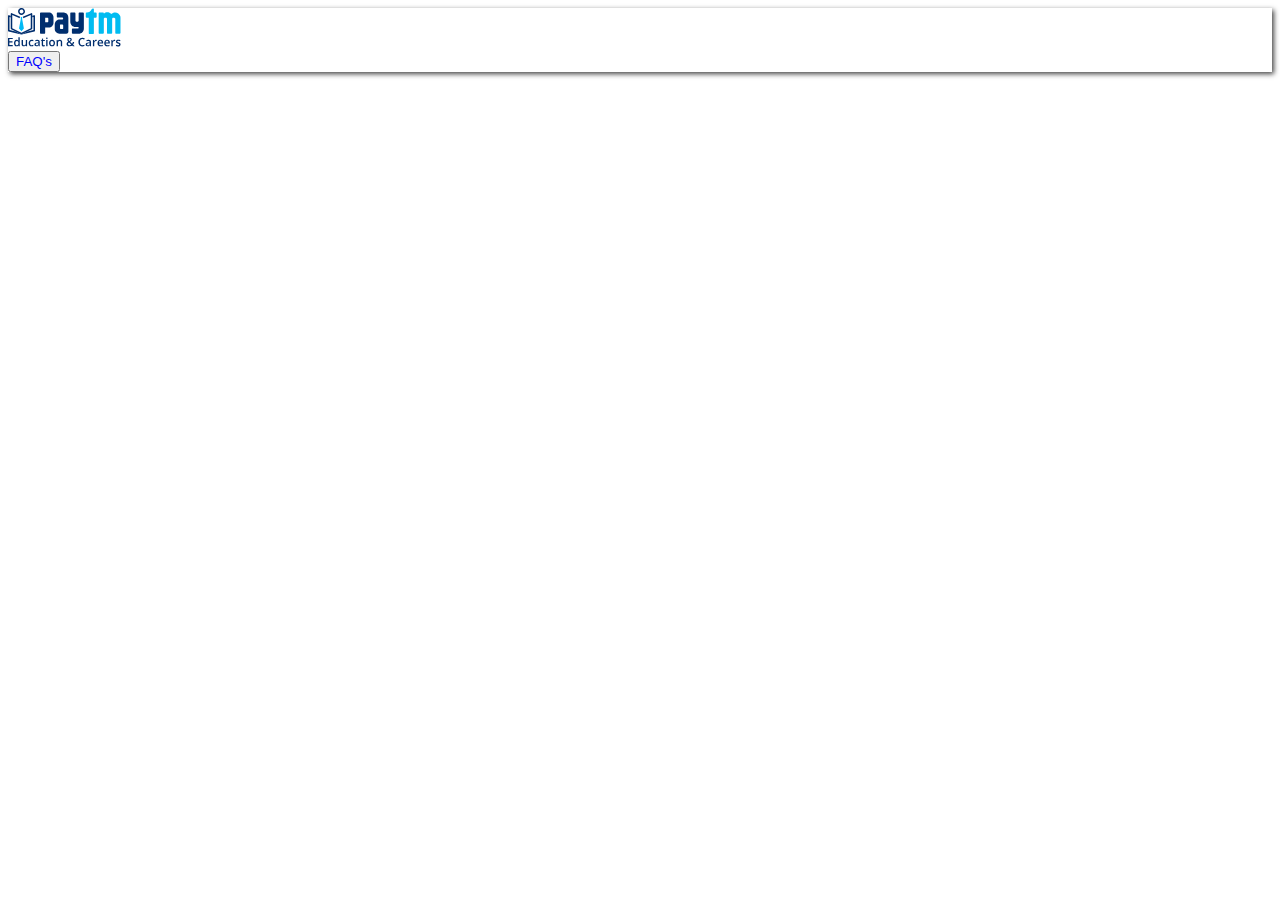
==== index.html @ de5d17c1 "made a nav bar" ====
<!DOCTYPE html>
<html lang="en">
  <head>
    <meta charset="UTF-8" />
    <meta name="viewport" content="width=device-width, initial-scale=1.0" />
    <title>Bootstrap Site</title>
    <link
      rel="stylesheet"
      href="https://stackpath.bootstrapcdn.com/bootstrap/5.0.0-alpha1/css/bootstrap.min.css"
      integrity="sha384-r4NyP46KrjDleawBgD5tp8Y7UzmLA05oM1iAEQ17CSuDqnUK2+k9luXQOfXJCJ4I"
      crossorigin="anonymous"
    />
    <script
      src="https://cdn.jsdelivr.net/npm/popper.js@1.16.0/dist/umd/popper.min.js"
      integrity="sha384-Q6E9RHvbIyZFJoft+2mJbHaEWldlvI9IOYy5n3zV9zzTtmI3UksdQRVvoxMfooAo"
      crossorigin="anonymous"
    ></script>
    <script
      src="https://stackpath.bootstrapcdn.com/bootstrap/5.0.0-alpha1/js/bootstrap.min.js"
      integrity="sha384-oesi62hOLfzrys4LxRF63OJCXdXDipiYWBnvTl9Y9/TRlw5xlKIEHpNyvvDShgf/"
      crossorigin="anonymous"
    ></script>
    <link rel="stylesheet" href="style.css">
  </head>
  <body>
     <nav class="nav py-5 " >
        <div class="navImg mx-5">
            <img src="/images/navImg.svg" alt="">
        </div>
        <button class="btn btn-outline-primary px-4" >
            FAQ's
        </button>

     </nav>
  </body>
</html>
---- style.css ----
.nav{
    box-shadow: 2px 2px 5px rgba(0, 0, 0, 0.738);
}
.btn{
    color: blue;
}
.btn:hover{
    background-color: white;
    color: blue;
}
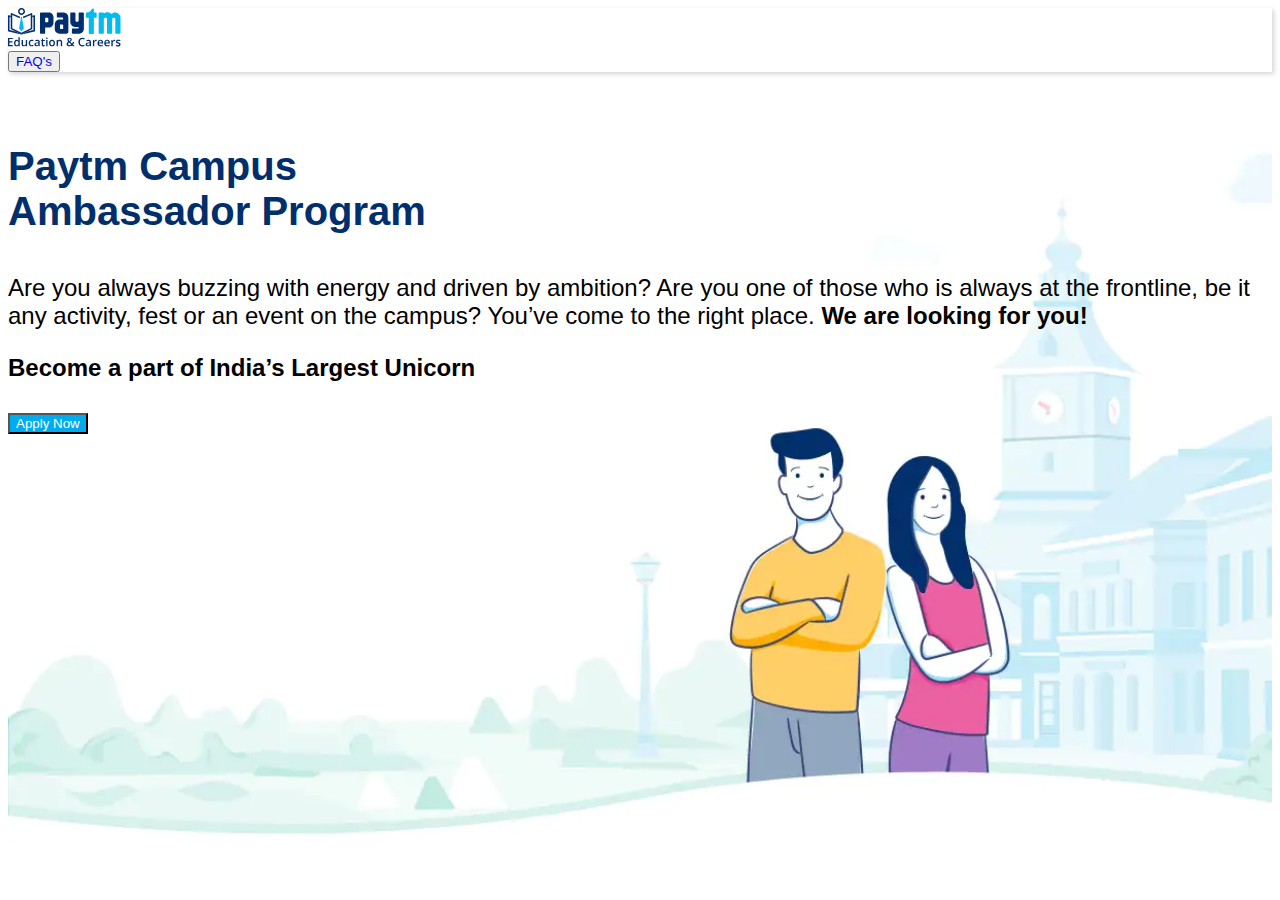
==== commit f294faf9: "LandingSection" ====
--- a/index.html
+++ b/index.html
@@ -23,8 +23,10 @@
     <link rel="stylesheet" href="style.css">
   </head>
   <body>
-     <nav class="nav py-5 " >
-        <div class="navImg mx-5">
+
+    <!-- nav bar section -->
+     <nav class="nav py-5 container-fluid " >
+        <div class="navImg mx-5 pl-3">
             <img src="/images/navImg.svg" alt="">
         </div>
         <button class="btn btn-outline-primary px-4" >
@@ -32,5 +34,29 @@
         </button>
 
      </nav>
+     <div class="container-fluid landingSection " >
+      <div class="container">
+        <div class="landingContent col-6 ml-4 mt-3">
+          <p id="heading">Paytm Campus <br> Ambassador Program</p>
+          <p>Are you always buzzing with energy and driven by ambition? Are you one of those who is always at the frontline, be it any activity, fest or an event on the campus? You’ve come to the right place. <strong>We are looking for you!</strong> </p>
+          <p> <strong>Become a part of India’s Largest Unicorn</strong> </p>
+          <button class="btn  px-4 my-5">
+            Apply Now
+          </button>  
+        </div>
+      </div>
+     </div>
+     <div class="container">
+      <div class="col-3" >
+
+      </div>
+      <div class="col-6" >
+
+      </div>
+      
+
+     </div>
+
+     </section>
   </body>
 </html>
--- a/style.css
+++ b/style.css
@@ -1,5 +1,9 @@
 .nav{
-    box-shadow: 2px 2px 5px rgba(0, 0, 0, 0.738);
+    box-shadow: 2px 2px 5px rgba(0, 0, 0, 0.171);
+    position: sticky;
+    top: 0;
+    z-index: 99;
+    
 }
 .btn{
     color: blue;
@@ -7,4 +11,32 @@
 .btn:hover{
     background-color: white;
     color: blue;
-}+}
+.landingSection{
+    height: 80vh;
+    background-image: url("/images/firstdiv.webp");
+    background-repeat: no-repeat;
+    background-size: cover;
+    position: relative;
+    top: 2rem;
+   
+    
+    
+    
+}
+.landingContent{
+    font-family: 'Open Sans', sans-serif;
+    font-size: 1.5rem;
+    z-index: 1;
+}
+.landingContent p:first-child
+{
+    font-size: 2.5rem;
+    color: #002f6c;
+    font-weight:600 ;
+    z-index: 1;
+}
+.landingContent button{
+    background-color: #00aced;
+    color: white;
+}
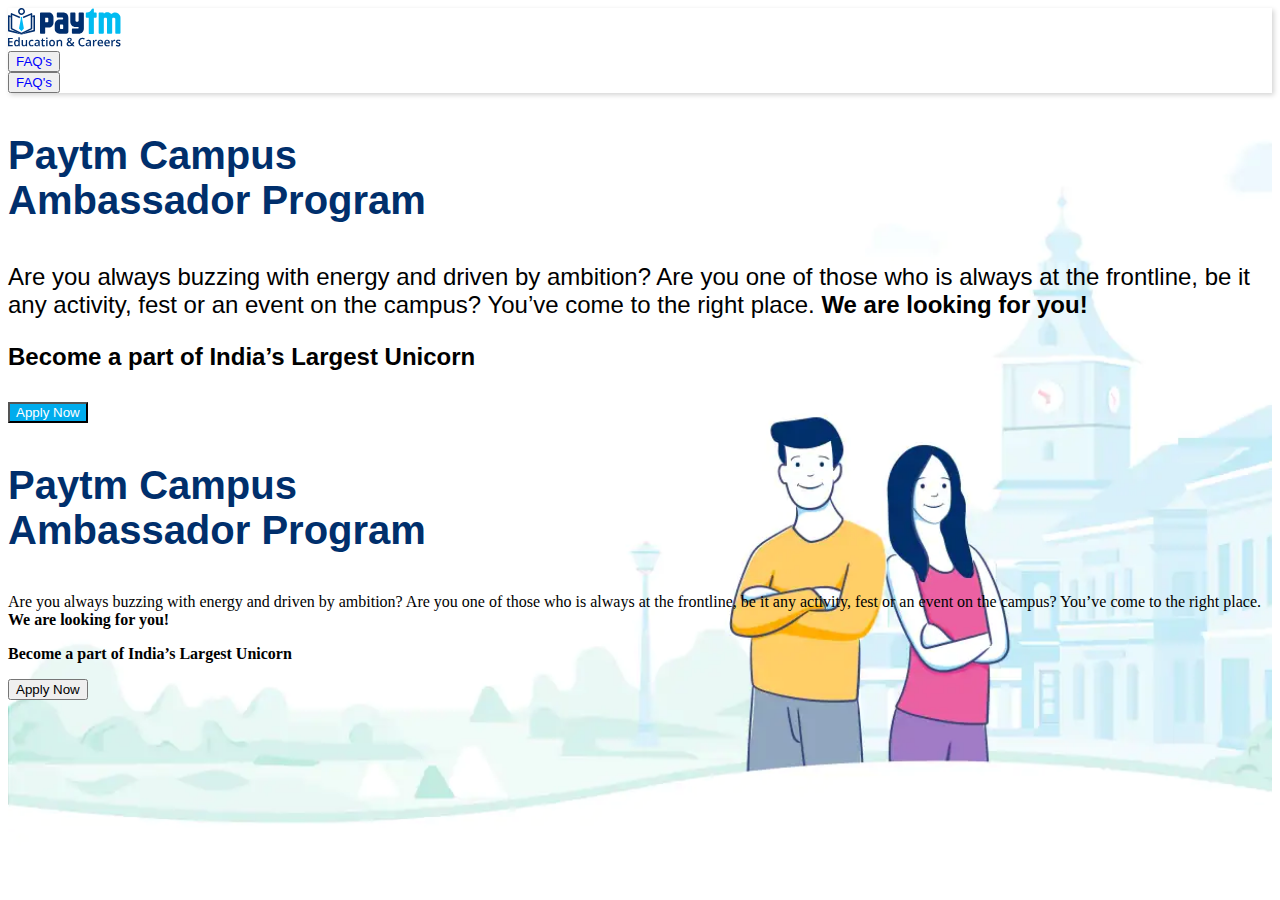
==== commit c50e8985: "landing section responsive" ====
--- a/index.html
+++ b/index.html
@@ -25,38 +25,47 @@
   <body>
 
     <!-- nav bar section -->
-     <nav class="nav py-5 container-fluid " >
-        <div class="navImg mx-5 pl-3">
-            <img src="/images/navImg.svg" alt="">
+     <nav class="nav  py-xs-2 py-md-5 container-fluid " >
+       
+        <div class="navImg   pl-3   col-6 col-md-2  text-md-center"  >
+          <img src="/images/navImg.svg" alt="">
+      </div>
+      <div class=" d-sm-inline-block d-md-none col-6 text-right" >
+        <button class="btn btn-outline-primary px-4 " >
+          FAQ's
         </div>
-        <button class="btn btn-outline-primary px-4" >
-            FAQ's
-        </button>
+     <div class=" d-none d-md-inline-block  ml-n1" >
+      <button class="btn btn-outline-primary px-4 " >
+        FAQ's
+      </div>
+    
 
      </nav>
-     <div class="container-fluid landingSection " >
-      <div class="container">
-        <div class="landingContent col-6 ml-4 mt-3">
+     <div class="container-fluid landingSection" >
+        <div class="landingContent col-6  mt-3 d-none d-md-inline-block ">
           <p id="heading">Paytm Campus <br> Ambassador Program</p>
-          <p>Are you always buzzing with energy and driven by ambition? Are you one of those who is always at the frontline, be it any activity, fest or an event on the campus? You’ve come to the right place. <strong>We are looking for you!</strong> </p>
+            <p>Are you always buzzing with energy and driven by ambition? Are you one of those who is always at the frontline, be it any activity, fest or an event on the campus? You’ve come to the right place. <strong>We are looking for you!</strong> </p>
           <p> <strong>Become a part of India’s Largest Unicorn</strong> </p>
           <button class="btn  px-4 my-5">
             Apply Now
           </button>  
         </div>
-      </div>
+        <div class="landingContent col-6 ml-1 mt-3  d-md-none">
+          <p id="heading">Paytm Campus <br> Ambassador Program</p>
+           </div>
+           <div class="top2 col-12  d-md-none  ">
+            Are you always buzzing with energy and driven by ambition? Are you one of those who is always at the frontline, be it any activity, fest or an event on the campus? You’ve come to the right place. <strong>We are looking for you!</strong> 
+           <strong> <br> <p class="mt-2">Become a part of India’s Largest Unicorn</p></strong>
+           </div>
+           <button class="btn  px-4 my-1 col-12 btn2 d-md-none">
+            Apply Now
+          </button> 
+           </div>
      </div>
-     <div class="container">
-      <div class="col-3" >
+     
+      
+    
 
-      </div>
-      <div class="col-6" >
-
-      </div>
-      
-
-     </div>
-
-     </section>
+     
   </body>
 </html>
--- a/style.css
+++ b/style.css
@@ -1,14 +1,15 @@
 .nav{
     box-shadow: 2px 2px 5px rgba(0, 0, 0, 0.171);
+    top: 0;
     position: sticky;
-    top: 0;
     z-index: 99;
+    background-color: white;
     
 }
-.btn{
+.nav .btn{
     color: blue;
 }
-.btn:hover{
+.nav .btn:hover{
     background-color: white;
     color: blue;
 }
@@ -16,18 +17,20 @@
     height: 80vh;
     background-image: url("/images/firstdiv.webp");
     background-repeat: no-repeat;
-    background-size: cover;
-    position: relative;
-    top: 2rem;
-   
+    background-size: cover; 
     
     
+ 
     
 }
+
+
+
 .landingContent{
     font-family: 'Open Sans', sans-serif;
     font-size: 1.5rem;
     z-index: 1;
+    
 }
 .landingContent p:first-child
 {
@@ -40,3 +43,68 @@
     background-color: #00aced;
     color: white;
 }
+
+/* for tab screen */
+@media screen and (max-width:768px) {
+    .landingSection{
+        height: 40h;
+        background-image: url("/images/firstdiv.webp");
+        background-repeat: no-repeat;
+        background-size: contain; 
+         }
+     .landingContent{
+            font-family: 'Open Sans', sans-serif;
+            font-size: 1.5rem;
+            z-index: 1;
+            
+        }         
+     .landingContent p:first-child{
+
+        font-size: 1.5rem;
+        color: #002f6c;
+        font-weight:400 ;
+        z-index: 1;
+        text-align: left;
+         margin-left:0%;
+        }
+        .top2{
+            margin-top: 40vh;
+        }
+        .btn2{
+            background-color: #00aced;
+        }
+
+    
+}
+/* for mobile screen */
+@media screen and (max-width:576px) {
+    .landingSection{
+        height: 33vh;
+        background-image: url("/images/firstdiv.webp");
+        background-repeat: no-repeat;
+        background-size: contain; 
+         }
+     .landingContent p:first-child{
+
+        font-size: 1rem;
+        color: #002f6c;
+        font-weight:400 ;
+        z-index: 1;
+        text-align: left;
+        margin-left:0%;
+    }
+    .landingContent{
+        font-family: 'Open Sans', sans-serif;
+        font-size: 1.5rem;
+        z-index: 1;
+        
+        
+    }
+    .top2{
+        margin-top: 20vh;
+        
+    }
+}
+
+
+
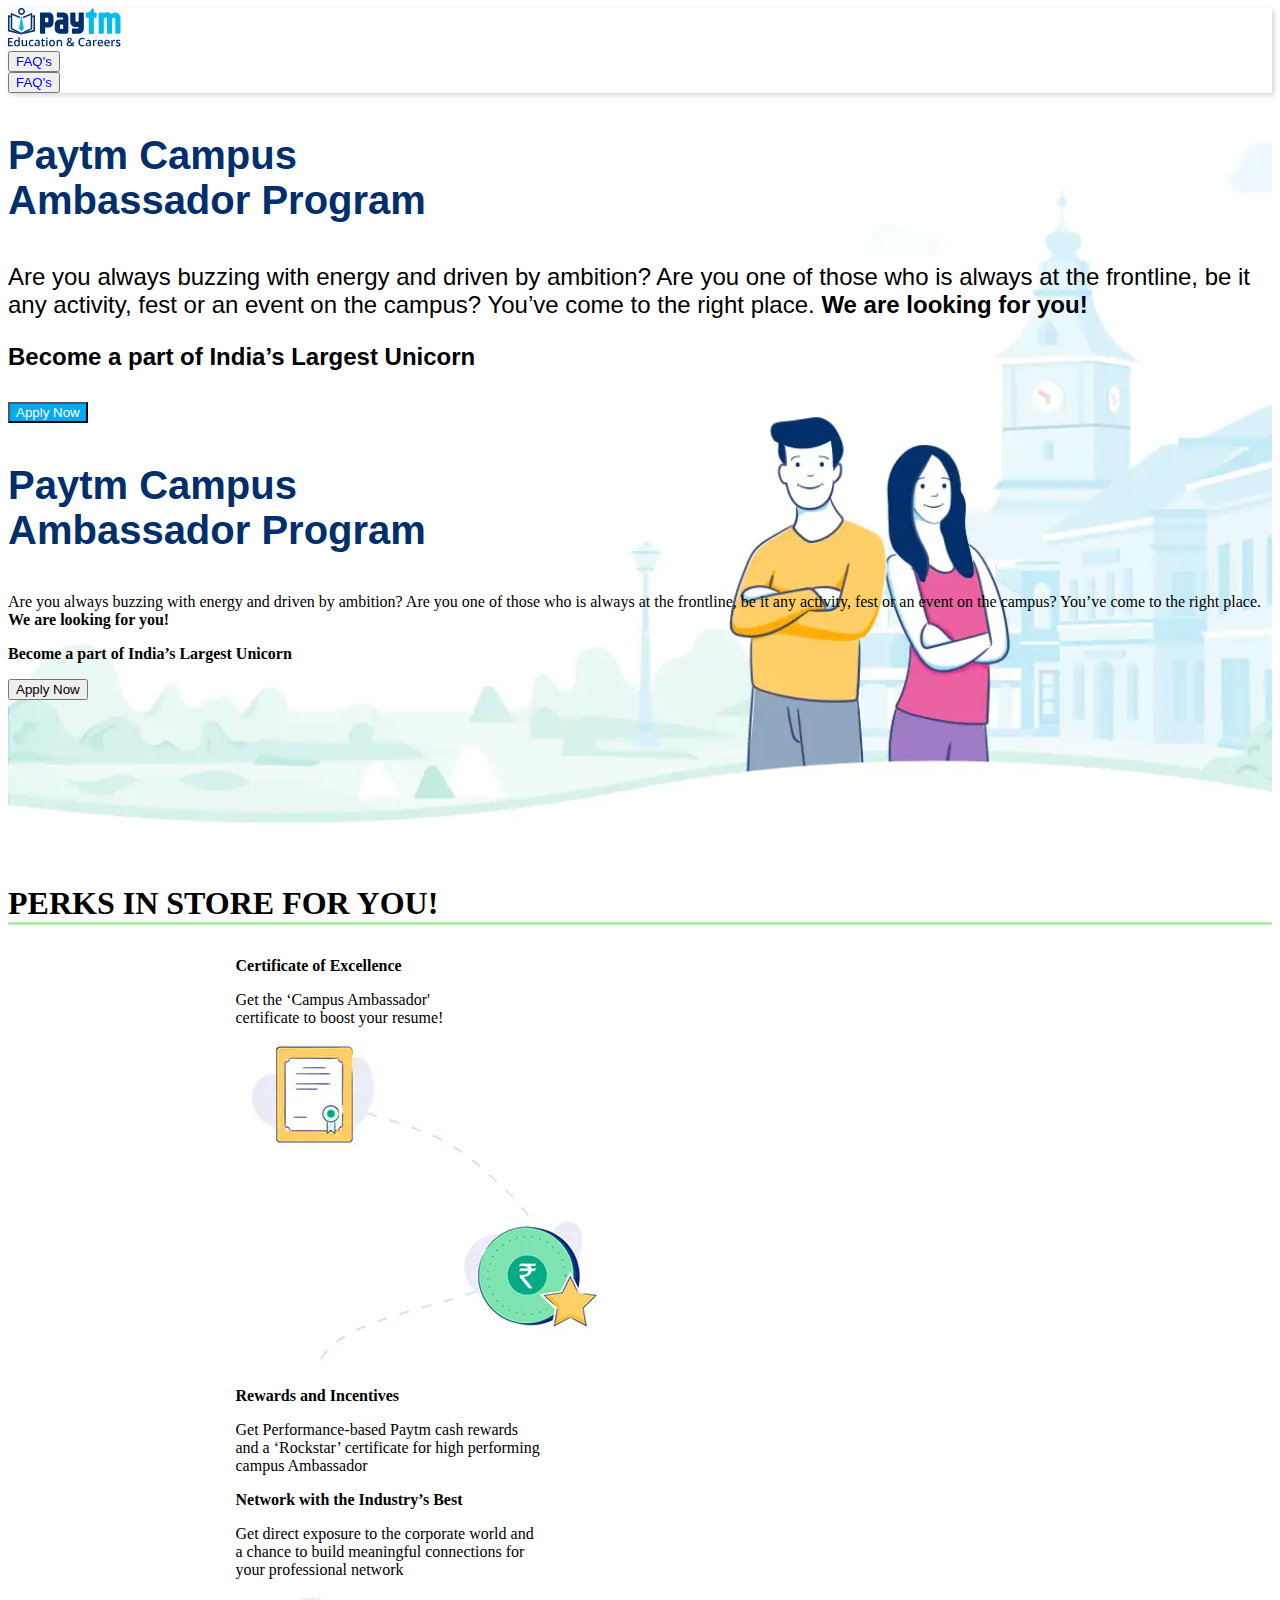
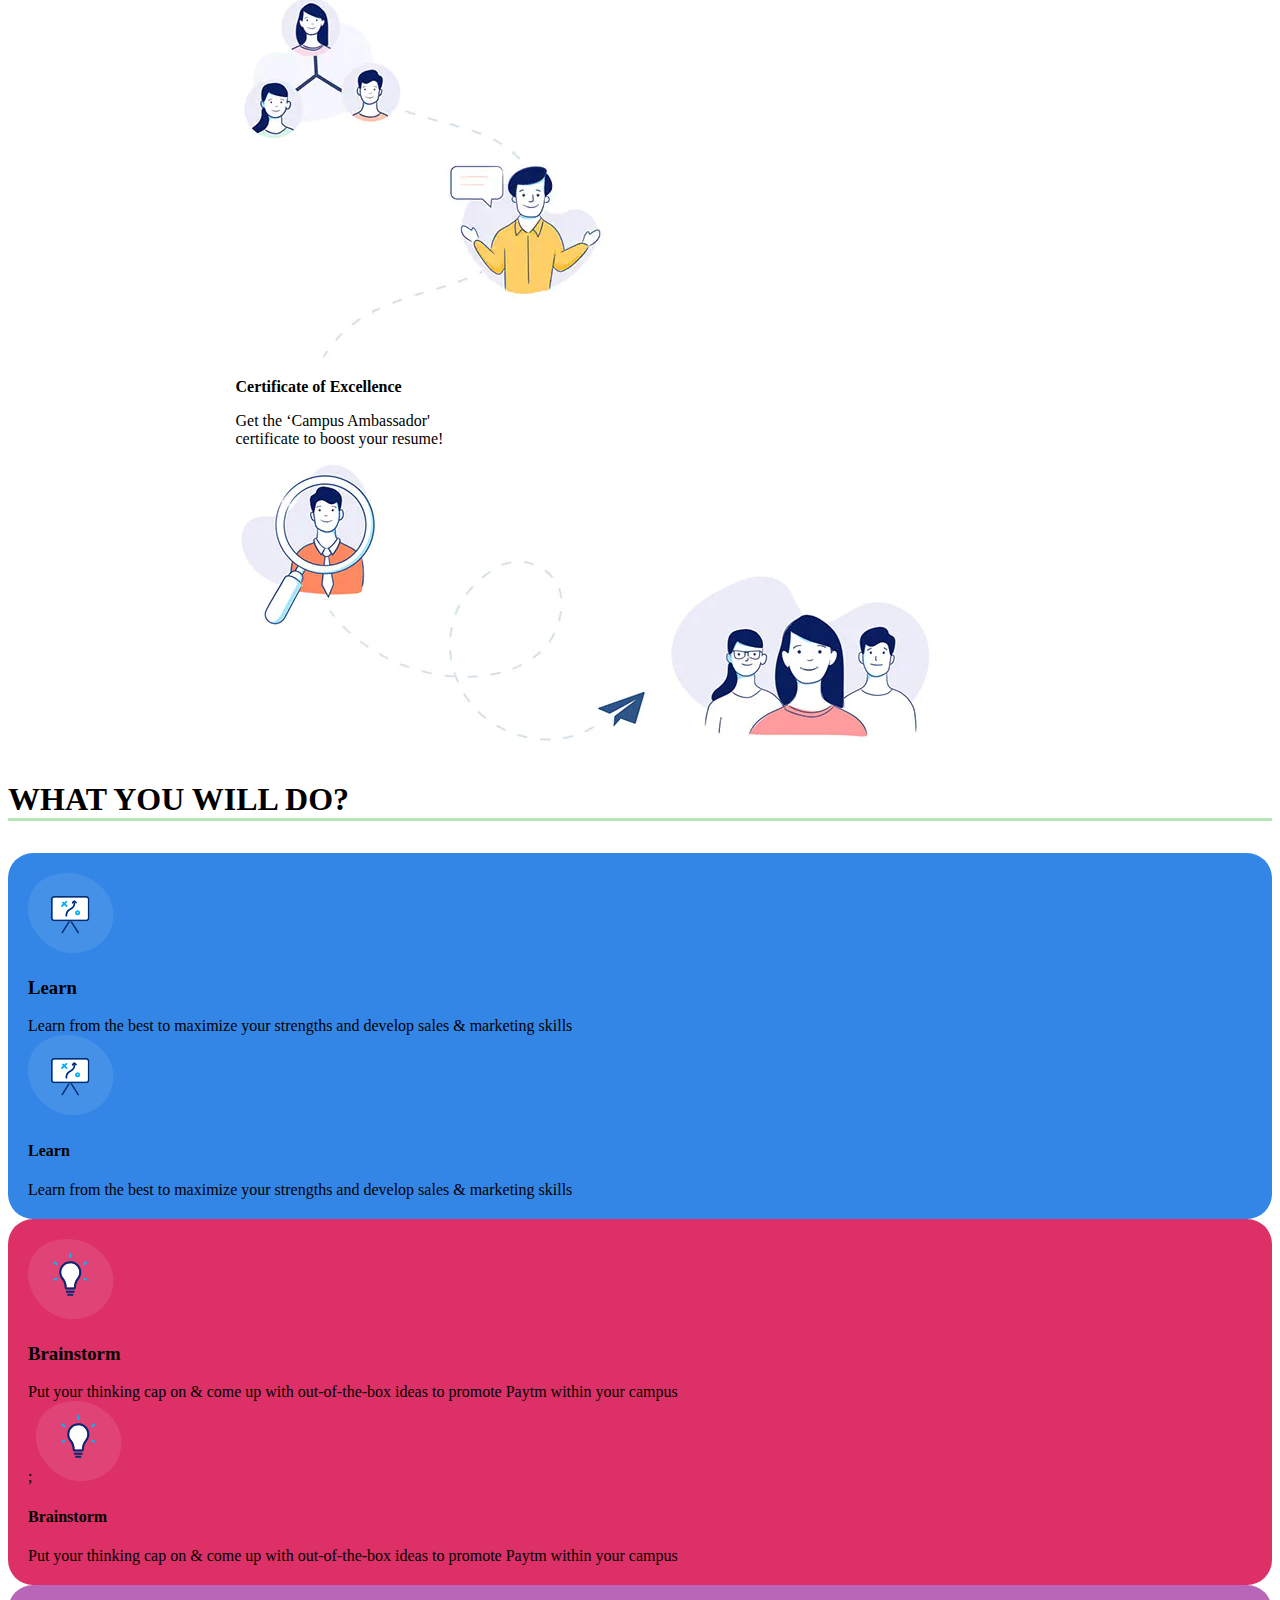
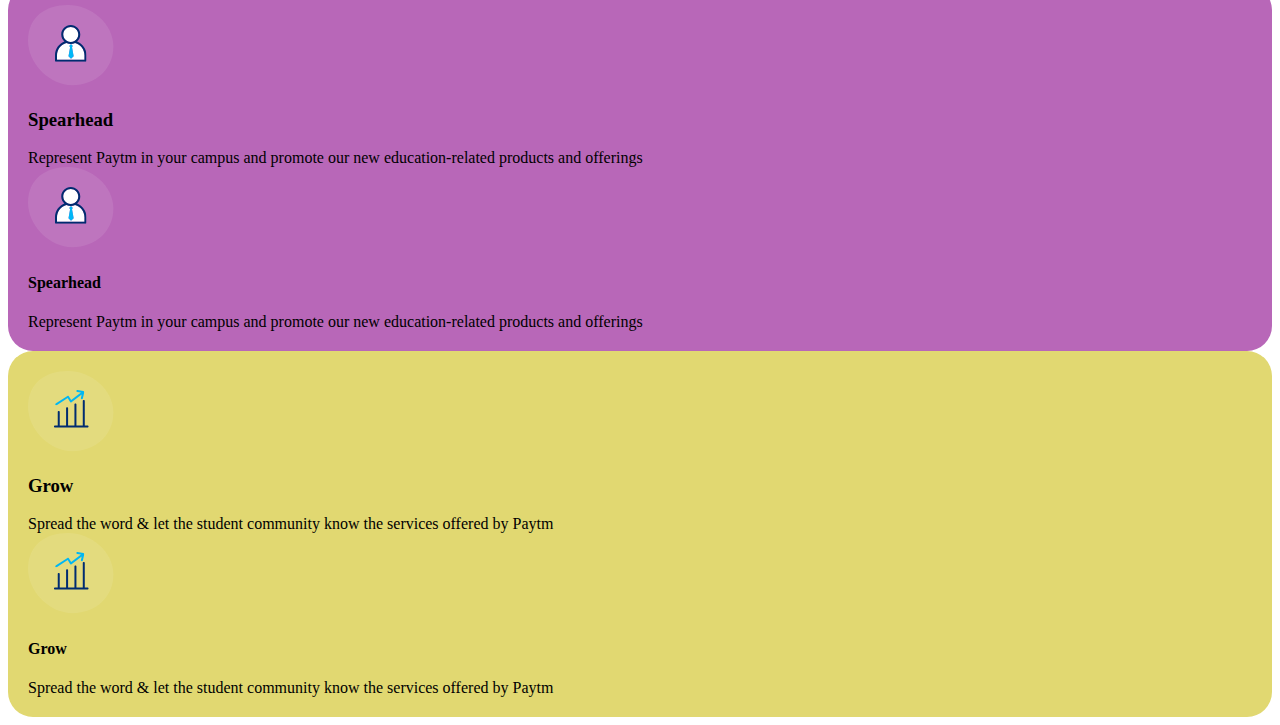
==== commit d50f2fa1: "Completed Cloning website" ====
--- a/index.html
+++ b/index.html
@@ -62,6 +62,157 @@
           </button> 
            </div>
      </div>
+     <div class="d-flex justify-content-center my-5 ">
+      <div>
+        <p class="   p1 ">PERKS IN STORE FOR YOU!</p>
+       </div>
+     </div>
+     <div class=" perkBox" >
+     <!-- PERk@1 -->
+     <div class=" d-flex justify-content-first flex-wrap">
+          <div class="d-inline-block ">
+              <p><strong>Certificate of Excellence</strong></p> 
+              <p class="d-inline-block">Get the ‘Campus Ambassador' <br> certificate to boost your resume!</p>
+           </div>
+          <div class="d-inline-block perkImg ">
+            <img src="/images/perk1.webp" alt="">
+          </div>
+      </div> 
+     <!-- PERK@2 -->
+     <div class=" d-flex justify-content-end flex-wrap ">
+          <div class="d-inline-block divp">
+              <img src="/images/perk2.webp" alt="">
+          </div>
+          <div class="d-inline-block">
+              <p><strong>Rewards and Incentives</strong></p> 
+                <p>Get Performance-based Paytm cash rewards <br> and a ‘Rockstar’ 
+                  certificate for high performing <br> campus Ambassador</p>
+          </div>
+       </div>
+     <!-- PERK@3 -->
+     <div class=" d-flex justify-content-first flex-wrap">
+          <div class="d-inline-block">
+              <p><strong>Network with the Industry’s Best</strong></p> 
+            <p>Get direct exposure to the corporate world and <br> a chance to build meaningful connections for 
+             <br> your professional network
+            </p>
+          </div>
+          <div class="d-inline-block ">
+            <img src="/images/perk3.webp" alt="">
+          </div>
+      </div>
+     <!-- PERK@4 -->
+      <div class=" d-flex justify-content-end flex-wrap">
+          <div class="d-inline-block m-5">
+            <img src="/images/perk4.webp" alt="">
+          </div>
+        <div class="d-inline-block">
+            <p><strong>Certificate of Excellence</strong></p> 
+            <p>Get the ‘Campus Ambassador' <br> certificate to boost your resume!</p>
+        </div>
+      </div>
+      
+     <!-- PERK@5 -->
+        <div class=" d-flex justify-content-end flex-wrap">
+            <div class="d-inline-block ">
+              <img src="/images/perk5.webp" alt="">
+            </div>
+        </div>
+  </div>
+   
+  <!-- work section starts here ! -->
+     
+     <div class="d-flex my-5 justify-content-center" >
+      <div>
+        <p class="   p1 ">WHAT YOU WILL DO?</p>
+       </div>
+     </div>
+<div class="m-5 d-flex justify-content-around p-4  flex-wrap" >
+   <!-- work-1 -->
+  <div class="inline-block m-3 col-12 col-md-2 d-flex  justify-content-center overflow-auto work " style="background-color: rgb(51, 134, 230);" >
+      <div class="d-none d-md-inline-block "  stylle="max-height:30%;" >
+        <img src="/images/1.svg" alt="">
+      </div>
+      <div class="d-none d-md-inline-block " >
+          <h3 class="text-center text-white">Learn</h3> 
+          <h7 class="text-center text-white ">Learn from the best to maximize your strengths 
+            and develop sales & marketing skills</h7>
+      </div>
+      <div class=" d-md-none " >
+        <img src="/images/1.svg" alt="">
+      </div>
+      <div class=" d-md-none " >
+          <h4 class="text-left text-white">Learn</h4> 
+          <h8 class="text-left text-white ">Learn from the best to maximize your strengths 
+            and develop sales & marketing skills</h8>
+      </div>
+      </div>
+      <!-- work-2 -->
+  <div class="inline-block m-3 col-12 col-md-2 d-flex  justify-content-center overflow-auto work " style="background-color: rgb(221, 48, 103);">
+    <div class="d-none d-md-inline-block " style="max-height:30% ;" >
+      <img src="/images/2.svg" alt="">
+    </div>
+    <div class="d-none d-md-inline-block " >
+        <h3 class="text-center text-white">Brainstorm</h3> 
+        <h7 class="text-center text-white ">Put your thinking cap on & come up with out-of-the-box 
+          ideas to promote Paytm within your campus</h7>
+    </div>
+    <div class=" d-md-none " :>
+ ;     <img src="/images/2.svg" alt="">
+    </div>
+    <div class=" d-md-none " >
+        <h4 class="text-left text-white">Brainstorm</h4> 
+        <h8 class="text-left text-white ">Put your thinking cap on & come up with out-of-the-box 
+          ideas to promote Paytm within your campus</h8>
+    </div>
+    </div>
+    <!-- work-3 -->
+  <div class="inline-block m-3 col-12 col-md-2 d-flex  justify-content-center overflow-auto work " style="background-color: rgb(184, 103, 184);">
+    <div class="d-none d-md-inline-block " style="max-height:30%;" >
+      <img src="/images/3.svg" alt="">
+    </div>
+    <div class="d-none d-md-inline-block " >
+        <h3 class="text-center text-white">Spearhead</h3> 
+        <h7 class="text-center text-white ">Represent Paytm in your campus and promote our new education-related
+           products and offerings</h7>
+    </div>
+    <div class=" d-md-none " >
+      <img src="/images/3.svg" alt="">
+    </div>
+    <div class=" d-md-none " >
+        <h4 class="text-left text-white">Spearhead</h4> 
+        <h8 class="text-left text-white ">Represent Paytm in your campus and promote our new education-related products and 
+          offerings</h8>
+    </div></div>
+    <!-- work-4 -->
+  <div class="inline-block m-3 col-12 col-md-2 d-flex  justify-content-center overflow-auto work " style="background-color: rgb(225, 216, 113);" >
+    <div class="d-none d-md-inline-block " style="max-height:30%;" >
+      <img src="/images/4.svg" alt="">
+    </div>
+    <div class="d-none d-md-inline-block " >
+        <h3 class="text-center text-white">Grow</h3> 
+        <h7 class="text-center text-white ">Spread the word & let the student community know the services offered 
+          by Paytm</h7>
+    </div>
+    <div class=" d-md-none " >
+      <img src="/images/4.svg" alt="">
+    </div>
+    <div class=" d-md-none " >
+        <h4 class="text-left text-white">Grow</h4> 
+        <h8 class="text-left text-white ">Spread the word & let the student community know the services offered by 
+          Paytm</h8>
+    </div>
+</div>
+  
+
+
+
+</div>
+     
+     
+     
+     
+     
      
       
     
--- a/style.css
+++ b/style.css
@@ -19,9 +19,6 @@
     background-repeat: no-repeat;
     background-size: cover; 
     
-    
- 
-    
 }
 
 
@@ -42,6 +39,31 @@
 .landingContent button{
     background-color: #00aced;
     color: white;
+}
+.p1{
+    font-size: 2rem; 
+    font-weight: 600;
+  border-bottom: 3px solid rgb(182, 232, 182);
+
+}
+.perkBox{
+    margin-left:18% ;
+    margin-right: 18%;
+}
+.perkImg{
+    
+    box-sizing: content-box;
+}
+.work{
+    border-radius: 25px;
+   background-size: cover;
+    background-repeat:no-repeat ;
+    background-position: center;
+    padding: 20px;
+    flex-wrap: wrap;
+     max-height: 90%;
+
+  
 }
 
 /* for tab screen */
@@ -72,6 +94,12 @@
         }
         .btn2{
             background-color: #00aced;
+        }
+        .work{
+            flex-wrap: nowrap;
+            justify-content: flex-start;
+            height: 40%;
+            width:95% ;
         }
 
     
@@ -104,6 +132,11 @@
         margin-top: 20vh;
         
     }
+    .work{
+        flex-wrap: nowrap;
+        justify-content: flex-start;
+    }
+
 }
 
 
